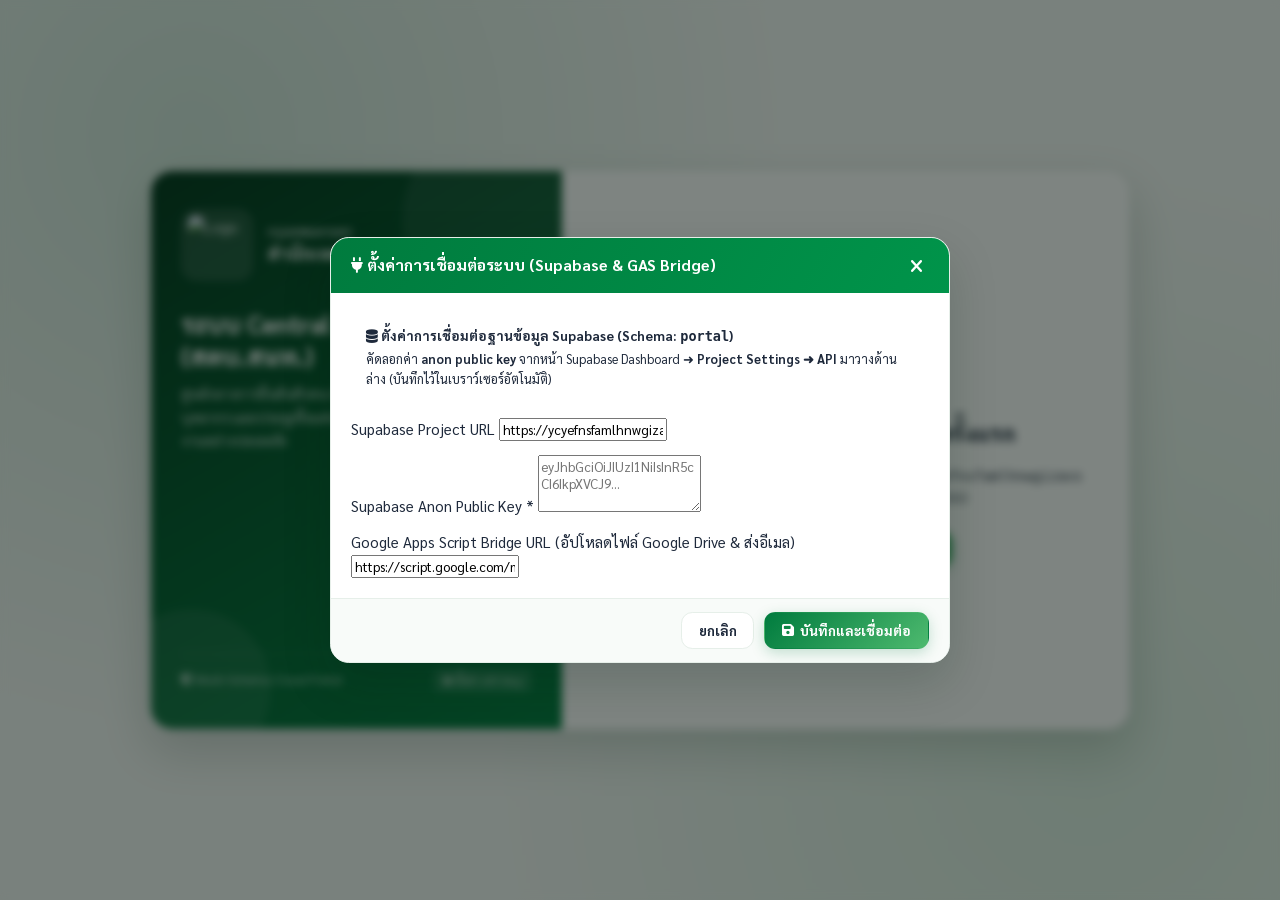
==== WebApp/Portal-SSO/index.html @ 8e37cbf7 "feat(phase-1d): restructure into WebApp/ directory, implement full 6-module admin controller and sam" ====
<!DOCTYPE html>
<html lang="th">
<head>
  <meta charset="UTF-8">
  <meta name="viewport" content="width=device-width, initial-scale=1.0">
  <title>ระบบ Central Portal & Single Sign-On (สตบ.สนท.)</title>
  <link rel="icon" href="https://upload.wikimedia.org/wikipedia/commons/3/35/Patch_of_Bangkok_City_Law_Enforcement_Department.png">
  <!-- FontAwesome 6 & SweetAlert2 -->
  <link rel="stylesheet" href="https://cdnjs.cloudflare.com/ajax/libs/font-awesome/6.5.2/css/all.min.css">
  <script src="https://cdn.jsdelivr.net/npm/sweetalert2@11"></script>
  <!-- BMA Green Design System & Sarabun Font -->
  <link rel="stylesheet" href="assets/css/portal.css">
</head>
<body>

  <!-- 1. BMA 3D Logo Flip Splash Screen (#splash) -->
  <div id="splash">
    <div class="logo-flip" aria-hidden="true"></div>
    <div id="spTitle" class="sp-title">ระบบ Central Portal & SSO (สตบ.สนท.)</div>
    <div id="spSub" class="sp-sub">ส่วนตรวจและบังคับการ สำนักเทศกิจ กรุงเทพมหานคร</div>
    <div class="sp-bar"></div>
    <div id="spMsg" class="sp-msg">กำลังเชื่อมต่อฐานข้อมูลและตรวจสอบสิทธิ์...</div>
  </div>

  <!-- 2. Overlay Loader Mask (#ldMask) -->
  <div id="ldMask" class="ld-mask">
    <div class="ld-card">
      <div class="logo-flip" aria-hidden="true"></div>
      <div id="ldText" class="ld-text">กำลังประมวลผล...</div>
      <div id="ldSub" class="ld-sub">โปรดรอสักครู่</div>
      <div class="ld-bar"></div>
    </div>
  </div>

  <!-- 3. Login / Register / Forgot Password Split View (#loginView) -->
  <div id="loginView" class="auth-wrapper" style="display:none;">
    <div class="auth-card">
      <!-- Left Brand Panel -->
      <div class="brand-panel">
        <div class="deco-circle c1"></div>
        <div class="deco-circle c2"></div>
        <div class="deco-circle c3"></div>

        <div>
          <div class="brand-logo-box">
            <img id="loginLogoImg" class="brand-logo-img" src="https://upload.wikimedia.org/wikipedia/commons/3/35/Patch_of_Bangkok_City_Law_Enforcement_Department.png" alt="Logo">
            <div>
              <div style="font-size:0.8rem;opacity:0.85;font-weight:600;">กรุงเทพมหานคร</div>
              <div id="loginBrandOrg" style="font-size:1.15rem;font-weight:800;">สำนักเทศกิจ</div>
            </div>
          </div>

          <h1 id="loginBrandTitle" style="font-size:1.65rem;font-weight:800;margin:1.85rem 0 0.65rem;line-height:1.3;">
            ระบบ Central Portal & SSO (สตบ.สนท.)
          </h1>
          <p style="font-size:0.94rem;opacity:0.88;margin:0;line-height:1.65;">
            ศูนย์กลางการยืนยันตัวตน (Single Sign-On) ทะเบียนประวัติบุคลากร และประตูเชื่อมต่อไปยังระบบงานย่อยของหน่วยงานอย่างปลอดภัย
          </p>
        </div>

        <div style="z-index:1;font-size:0.82rem;opacity:0.82;border-top:1px solid rgba(255,255,255,0.16);padding-top:1rem;display:flex;justify-content:space-between;align-items:center;">
          <span><i class="fa-solid fa-shield-halved"></i> Multi-Schema Cloud Portal</span>
          <button type="button" onclick="PORTAL_APP.openConnectionConfigModal()" style="background:rgba(255,255,255,0.15);border:none;color:#fff;padding:4px 10px;border-radius:6px;cursor:pointer;font-size:0.78rem;">
            <i class="fa-solid fa-plug"></i> ตั้งค่า API Key
          </button>
        </div>
      </div>

      <!-- Right Dynamic Auth Form Container -->
      <div id="authPanelBody" class="auth-form-panel"></div>
    </div>
  </div>

  <!-- 4. Main Application Shell (#appView) -->
  <div id="appView" class="app-shell" style="display:none;">
    <!-- Left Sidebar -->
    <aside id="sidebar" class="sidebar">
      <div class="sb-brand">
        <img id="sbLogoImg" src="https://pr-bangkok.com/wp-content/uploads/2025/06/231116_BMA-Emblem_Edited_Green-600x600.png" alt="Logo">
        <div style="min-width:0;">
          <div id="sbAppName" style="font-weight:800;font-size:0.96rem;white-space:nowrap;overflow:hidden;text-overflow:ellipsis;">
            Central Portal & SSO
          </div>
          <div style="font-size:0.76rem;opacity:0.75;">ส่วนตรวจและบังคับการ สนท.</div>
        </div>
      </div>

      <nav id="sbNav" class="sb-nav"></nav>

      <div style="padding:0.9rem;border-top:1px solid rgba(255,255,255,0.12);font-size:0.8rem;opacity:0.85;">
        <div style="display:flex;align-items:center;justify-content:space-between;">
          <span id="sbRoleBadge" class="chip" style="background:rgba(255,255,255,0.16);color:#fff;">USER</span>
          <button type="button" onclick="PORTAL_APP.handleLogout()" class="btn btn-sm" style="background:rgba(229,57,53,0.88);color:#fff;">
            <i class="fa-solid fa-right-from-bracket"></i> ออกจากระบบ
          </button>
        </div>
      </div>
    </aside>

    <!-- Right Main Area -->
    <div class="main-area">
      <!-- Top Header -->
      <header class="top-header">
        <div style="display:flex;align-items:center;gap:0.85rem;">
          <button type="button" class="btn btn-sm" onclick="document.getElementById('sidebar').classList.toggle('open')" style="background:rgba(255,255,255,0.16);color:#fff;">
            <i class="fa-solid fa-bars"></i>
          </button>
          <div>
            <div id="hdrPageTitle" style="font-weight:800;font-size:1.12rem;">หน้าหลัก (Dashboard)</div>
            <div id="hdrPageSub" style="font-size:0.78rem;opacity:0.88;">ศูนย์รวมเว็บแอปพลิเคชันและบริการออนไลน์</div>
          </div>
        </div>

        <div style="display:flex;align-items:center;gap:0.75rem;">
          <button type="button" id="themeBtn" onclick="PORTAL_APP.toggleTheme()" class="btn btn-sm" style="background:rgba(255,255,255,0.16);color:#fff;" title="สลับโหมดสีกลางวัน/กลางคืน">
            <i class="fa-solid fa-moon"></i>
          </button>

          <div onclick="PORTAL_APP.navigate('profile')" style="display:flex;align-items:center;gap:0.65rem;cursor:pointer;background:rgba(255,255,255,0.14);padding:0.35rem 0.75rem;border-radius:99px;">
            <img id="hdrUserAvatar" src="https://pr-bangkok.com/wp-content/uploads/2025/06/231116_BMA-Emblem_Edited_Green-600x600.png" alt="Avatar" style="width:32px;height:32px;border-radius:50%;object-fit:cover;background:#fff;">
            <div style="line-height:1.25;">
              <div id="hdrUserName" style="font-weight:700;font-size:0.86rem;">ผู้ใช้งาน</div>
              <div id="hdrUserPos" style="font-size:0.72rem;opacity:0.85;">ตำแหน่ง</div>
            </div>
          </div>
        </div>
      </header>

      <!-- First-Time Setup Bypass Guide Banner (#setupBanner) -->
      <div id="setupBanner" class="setup-banner" style="display:none;">
        <div style="display:flex;align-items:center;gap:0.75rem;">
          <span style="font-size:1.45rem;">🔓</span>
          <div>
            <div style="font-weight:800;">โหมดตั้งค่าระบบครั้งแรก (First-Time Setup Bypass — ยังไม่มีบัญชี SUPERADMIN ในฐานข้อมูล)</div>
            <div style="font-size:0.85rem;">
              <b>ขั้นตอนที่ 1:</b> เพิ่มข้อมูลจริงของคุณในเมนู <a href="#personnel" style="font-weight:800;color:inherit;text-decoration:underline;">ทำเนียบบุคลากร (#personnel)</a>
              &nbsp;➜&nbsp;
              <b>ขั้นตอนที่ 2:</b> ไปที่เมนู <a href="#users" style="font-weight:800;color:inherit;text-decoration:underline;">จัดการผู้ใช้งาน (#users)</a> เพื่อสร้างบัญชีผูกกับชื่อของคุณและตั้งสิทธิ์เป็น <b>SUPERADMIN</b> (เมื่อบันทึกเสร็จ ระบบจะล็อกโหมด Bypass และเข้าสู่บัญชีของคุณทันที!)
            </div>
          </div>
        </div>
        <div style="display:flex;gap:0.5rem;">
          <button type="button" class="btn btn-sm btn-primary" onclick="PORTAL_APP.navigate('personnel')">
            <i class="fa-solid fa-user-plus"></i> 1. เพิ่มข้อมูลบุคลากร
          </button>
          <button type="button" class="btn btn-sm btn-amber" onclick="PORTAL_APP.navigate('users')">
            <i class="fa-solid fa-user-shield"></i> 2. ผูกบัญชี SUPERADMIN
          </button>
        </div>
      </div>

      <!-- Dynamic Page Content -->
      <main id="pageBody" class="page-body"></main>
    </div>
  </div>

  <!-- 5. Universal Modal (#appModal) -->
  <div id="appModal" class="modal-backdrop">
    <div id="appModalBox" class="modal-box">
      <div class="modal-header">
        <span id="appModalTitle">หน้าต่างจัดการข้อมูล</span>
        <button type="button" onclick="PORTAL_APP.closeModal()" style="background:transparent;border:none;color:#fff;font-size:1.2rem;cursor:pointer;">
          <i class="fa-solid fa-xmark"></i>
        </button>
      </div>
      <div id="appModalBody" class="modal-body"></div>
      <div id="appModalFooter" class="modal-footer"></div>
    </div>
  </div>

  <!-- Shared & Portal Scripts -->
  <script src="assets/js/portal-config.js"></script>
  <script src="../shared/stb-loader.js"></script>
  <script src="../shared/stb-drive-upload.js"></script>
  <script src="../shared/stb-sso-guard.js"></script>
  <script src="assets/js/portal-api.js"></script>
  <script src="assets/js/portal-app.js"></script>
  <script src="assets/js/portal-admin.js"></script>
</body>
</html>
---- WebApp/Portal-SSO/assets/css/portal.css ----
/* =============================================================================
 * STB APP n2 — Central Portal & SSO Design System (assets/css/portal.css)
 * ถอดแบบธีมสีเขียวกรุงเทพมหานคร (BMA Green Theme), Light/Dark Mode,
 * Split Brand Panel, Stat Cards และตารางมาตรฐานจากโปรเจกต์ต้นแบบ 100%
 * ฟอนต์หลัก: 'Sarabun' จาก Google Fonts
 * ============================================================================= */

@import url('https://fonts.googleapis.com/css2?family=Sarabun:wght@300;400;500;600;700;800&display=swap');

:root {
  --font-main: 'Sarabun', -apple-system, BlinkMacSystemFont, 'Segoe UI', sans-serif;

  /* BMA Green Brand Tokens (Light Mode) */
  --g0: #00351B;
  --g1: #007B3E;
  --g2: #4EBA6F;
  --bg: #f5f8f6;
  --surface: #ffffff;
  --surface2: #f8fbf9;
  --border: #e6efe9;
  --text: #1e293b;
  --muted: #64748b;
  --thead: #eef7f1;
  --thead-tx: #2c4a38;
  --rowhover: #f6fbf8;

  /* Sidebar & Header Gradients */
  --sb1: #00351B;
  --sb2: #005B2E;
  --sb3: #007B3E;
  --hd1: #007B3E;
  --hd2: #00944A;
  --hd3: #4EBA6F;

  /* Status & Accent Colors */
  --chip: #e8f5ec;
  --chip-tx: #007B3E;
  --yellow: #FDD835;
  --amber: #FFB300;
  --red: #E53935;
  --blue: #1E88E5;
  --shadow-sm: 0 2px 8px rgba(0, 53, 27, 0.06);
  --shadow-md: 0 8px 24px rgba(0, 53, 27, 0.10);
  --shadow-lg: 0 20px 48px rgba(0, 35, 18, 0.18);
}

html.dark, body.dark {
  --g0: #0D1117;
  --g1: #2EA043;
  --g2: #56D364;
  --bg: #0D1117;
  --surface: #161B22;
  --surface2: #1C2129;
  --border: #30363D;
  --text: #F0F6FC;
  --muted: #8B949E;
  --thead: #1C2430;
  --thead-tx: #7EE787;
  --rowhover: #1C2129;

  --sb1: #0D1117;
  --sb2: #12191F;
  --sb3: #161B22;
  --hd1: #15281D;
  --hd2: #1B3A27;
  --hd3: #2EA043;

  --chip: #12261A;
  --chip-tx: #56D364;
  --yellow: #F1E05A;
  --amber: #E3B341;
  --red: #FF7B72;
  --blue: #58A6FF;
  --shadow-sm: 0 2px 10px rgba(0, 0, 0, 0.35);
  --shadow-md: 0 10px 28px rgba(0, 0, 0, 0.45);
  --shadow-lg: 0 24px 56px rgba(0, 0, 0, 0.65);
}

*, *::before, *::after {
  box-sizing: border-box;
}

html, body {
  margin: 0;
  padding: 0;
  font-family: var(--font-main) !important;
  background-color: var(--bg);
  color: var(--text);
  font-size: 15px;
  line-height: 1.55;
  -webkit-font-smoothing: antialiased;
}

button, input, select, textarea, .swal2-popup {
  font-family: var(--font-main) !important;
}

/* =============================================================================
 * 1. Login & Auth Split Card View (#loginView)
 * ============================================================================= */
.auth-wrapper {
  min-height: 100vh;
  display: flex;
  align-items: center;
  justify-content: center;
  padding: 1.5rem;
  background: radial-gradient(circle at 15% 15%, rgba(0, 123, 62, 0.14), transparent 45%),
              radial-gradient(circle at 85% 85%, rgba(78, 186, 111, 0.14), transparent 45%),
              var(--bg);
}

.auth-card {
  width: 100%;
  max-width: 980px;
  min-height: 560px;
  background: var(--surface);
  border: 1px solid var(--border);
  border-radius: 1.5rem;
  box-shadow: var(--shadow-lg);
  display: grid;
  grid-template-columns: 42% 58%;
  overflow: hidden;
}

@media (max-width: 840px) {
  .auth-card {
    grid-template-columns: 1fr;
  }
}

.brand-panel {
  background: linear-gradient(150deg, var(--sb1) 0%, var(--sb2) 52%, var(--sb3) 100%);
  color: #ffffff;
  padding: 2.5rem 2rem;
  display: flex;
  flex-direction: column;
  justify-content: space-between;
  position: relative;
  overflow: hidden;
}

.brand-panel .deco-circle {
  position: absolute;
  border-radius: 50%;
  background: rgba(255, 255, 255, 0.07);
  pointer-events: none;
}
.brand-panel .deco-circle.c1 { width: 220px; height: 220px; top: -60px; right: -60px; }
.brand-panel .deco-circle.c2 { width: 160px; height: 160px; bottom: -40px; left: -40px; }
.brand-panel .deco-circle.c3 { width: 90px; height: 90px; bottom: 35%; right: 12%; }

.brand-logo-box {
  display: flex;
  align-items: center;
  gap: 1rem;
  z-index: 1;
}

.brand-logo-img {
  width: 72px;
  height: 72px;
  object-fit: contain;
  background: rgba(255, 255, 255, 0.12);
  border-radius: 1rem;
  padding: 0.45rem;
  backdrop-filter: blur(6px);
}

.auth-form-panel {
  padding: 2.25rem 2.5rem;
  display: flex;
  flex-direction: column;
  justify-content: center;
}

@media (max-width: 600px) {
  .auth-form-panel {
    padding: 1.5rem 1.25rem;
  }
}

/* =============================================================================
 * 2. Main App Layout (Sidebar + Header + Content + Setup Banner)
 * ============================================================================= */
.app-shell {
  display: flex;
  min-height: 100vh;
}

.sidebar {
  width: 268px;
  background: linear-gradient(180deg, var(--sb1) 0%, var(--sb2) 55%, var(--sb3) 100%);
  color: #ffffff;
  display: flex;
  flex-direction: column;
  flex-shrink: 0;
  position: sticky;
  top: 0;
  height: 100vh;
  z-index: 40;
  box-shadow: 4px 0 20px rgba(0, 0, 0, 0.15);
  transition: transform 0.25s ease;
}

@media (max-width: 992px) {
  .sidebar {
    position: fixed;
    left: 0;
    top: 0;
    bottom: 0;
    transform: translateX(-105%);
  }
  .sidebar.open {
    transform: translateX(0);
  }
}

.sb-brand {
  padding: 1.25rem 1.15rem;
  display: flex;
  align-items: center;
  gap: 0.85rem;
  border-bottom: 1px solid rgba(255, 255, 255, 0.12);
}

.sb-brand img {
  width: 44px;
  height: 44px;
  object-fit: contain;
  border-radius: 0.65rem;
  background: rgba(255, 255, 255, 0.12);
  padding: 4px;
}

.sb-nav {
  flex: 1;
  overflow-y: auto;
  padding: 0.85rem 0.65rem;
}

.menu-group {
  font-size: 0.72rem;
  font-weight: 700;
  text-transform: uppercase;
  letter-spacing: 0.7px;
  color: rgba(255, 255, 255, 0.55);
  padding: 0.75rem 0.75rem 0.35rem;
}

.menu-item {
  display: flex;
  align-items: center;
  gap: 0.75rem;
  padding: 0.68rem 0.9rem;
  border-radius: 0.75rem;
  color: rgba(255, 255, 255, 0.86);
  text-decoration: none;
  font-weight: 500;
  font-size: 0.94rem;
  cursor: pointer;
  position: relative;
  transition: all 0.18s ease;
  margin-bottom: 0.2rem;
  border: none;
  background: transparent;
  width: 100%;
  text-align: left;
}

.menu-item:hover {
  background: rgba(255, 255, 255, 0.10);
  color: #ffffff;
}

.menu-item.active {
  background: rgba(255, 255, 255, 0.16);
  color: #ffffff;
  font-weight: 700;
}

.menu-item.active::before {
  content: "";
  position: absolute;
  left: 0;
  top: 18%;
  bottom: 18%;
  width: 4px;
  border-radius: 0 4px 4px 0;
  background: var(--yellow);
}

.main-area {
  flex: 1;
  display: flex;
  flex-direction: column;
  min-width: 0;
}

.top-header {
  background: linear-gradient(120deg, var(--hd1) 0%, var(--hd2) 55%, var(--hd3) 100%);
  color: #ffffff;
  padding: 0.85rem 1.5rem;
  display: flex;
  align-items: center;
  justify-content: space-between;
  gap: 1rem;
  box-shadow: 0 4px 16px rgba(0, 0, 0, 0.10);
  position: sticky;
  top: 0;
  z-index: 30;
}

/* First-Time Setup Bypass Banner */
.setup-banner {
  background: linear-gradient(90deg, #FFF8E1 0%, #FFECB3 100%);
  color: #5D4037;
  border-bottom: 2px solid #FFB300;
  padding: 0.85rem 1.5rem;
  display: flex;
  align-items: center;
  justify-content: space-between;
  flex-wrap: wrap;
  gap: 0.75rem;
  font-size: 0.92rem;
}

html.dark .setup-banner {
  background: linear-gradient(90deg, #2D2108 0%, #3B2B0A 100%);
  color: #FFE082;
  border-bottom-color: #E3B341;
}

.page-body {
  flex: 1;
  padding: 1.5rem;
  max-width: 1440px;
  width: 100%;
  margin: 0 auto;
}

/* =============================================================================
 * 3. Cards, Stat Cards, Inputs, Buttons & Badges
 * ============================================================================= */
.card {
  background: var(--surface);
  border: 1px solid var(--border);
  border-radius: 1rem;
  box-shadow: var(--shadow-sm);
  padding: 1.25rem;
  margin-bottom: 1.25rem;
}

.stat-card {
  border-radius: 1rem;
  padding: 1.25rem 1.35rem;
  color: #ffffff;
  position: relative;
  overflow: hidden;
  box-shadow: var(--shadow-md);
  display: flex;
  flex-direction: column;
  justify-content: space-between;
  min-height: 118px;
}

.stat-card.green  { background: linear-gradient(135deg, #005B2E, #00944A); }
.stat-card.teal   { background: linear-gradient(135deg, #00695C, #26A69A); }
.stat-card.amber  { background: linear-gradient(135deg, #E65100, #FB8C00); }
.stat-card.blue   { background: linear-gradient(135deg, #1565C0, #42A5F5); }

.stat-card .deco span {
  position: absolute;
  border-radius: 50%;
  background: rgba(255, 255, 255, 0.10);
  pointer-events: none;
}
.stat-card .deco .d1 { width: 95px; height: 95px; right: -22px; top: -22px; }
.stat-card .deco .d2 { width: 65px; height: 65px; right: 25px; bottom: -25px; }

/* Inputs & Selects */
.inp, .sel {
  width: 100%;
  padding: 0.6rem 0.85rem;
  border-radius: 0.75rem;
  border: 1px solid var(--border);
  background: var(--surface);
  color: var(--text);
  font-size: 0.94rem;
  transition: border-color 0.18s ease, box-shadow 0.18s ease;
}

.inp:focus, .sel:focus {
  outline: none;
  border-color: var(--g1);
  box-shadow: 0 0 0 3px rgba(46, 160, 67, 0.18);
}

.inp:disabled, .sel:disabled {
  background: var(--surface2);
  color: var(--muted);
  cursor: not-allowed;
}

.lbl {
  display: block;
  font-size: 0.86rem;
  font-weight: 700;
  color: var(--text);
  margin-bottom: 0.35rem;
}

/* Buttons */
.btn {
  display: inline-flex;
  align-items: center;
  justify-content: center;
  gap: 0.45rem;
  padding: 0.58rem 1.1rem;
  border-radius: 0.75rem;
  font-weight: 700;
  font-size: 0.9rem;
  border: 1px solid transparent;
  cursor: pointer;
  transition: all 0.18s ease;
  text-decoration: none;
}

.btn:disabled {
  opacity: 0.55;
  cursor: not-allowed;
}

.btn-primary {
  background: linear-gradient(135deg, var(--g1), var(--g2));
  color: #ffffff;
  box-shadow: 0 4px 14px rgba(0, 123, 62, 0.22);
}

.btn-primary:hover:not(:disabled) {
  filter: brightness(1.06);
  transform: translateY(-1px);
}

.btn-outline {
  background: var(--surface);
  color: var(--text);
  border-color: var(--border);
}

.btn-outline:hover:not(:disabled) {
  background: var(--rowhover);
  border-color: var(--g1);
}

.btn-danger {
  background: var(--red);
  color: #ffffff;
}

.btn-amber {
  background: var(--amber);
  color: #1e293b;
}

.btn-sm {
  padding: 0.36rem 0.72rem;
  font-size: 0.82rem;
  border-radius: 0.55rem;
}

/* Chips / Badges */
.chip {
  display: inline-flex;
  align-items: center;
  gap: 0.35rem;
  padding: 0.22rem 0.68rem;
  border-radius: 99px;
  font-size: 0.78rem;
  font-weight: 700;
  background: var(--chip);
  color: var(--chip-tx);
}

.chip.amber { background: rgba(255, 179, 0, 0.16); color: #d97706; }
.chip.red   { background: rgba(229, 57, 53, 0.15); color: var(--red); }
.chip.blue  { background: rgba(30, 136, 229, 0.15); color: var(--blue); }

/* =============================================================================
 * 4. Standard Data Tables & Webapp Cards
 * ============================================================================= */
.tbl-wrap {
  width: 100%;
  overflow-x: auto;
  border: 1px solid var(--border);
  border-radius: 0.85rem;
}

.tbl {
  width: 100%;
  border-collapse: collapse;
  font-size: 0.9rem;
}

.tbl th {
  background: var(--thead);
  color: var(--thead-tx);
  font-weight: 700;
  text-align: left;
  padding: 0.75rem 0.9rem;
  border-bottom: 1px solid var(--border);
  white-space: nowrap;
}

.tbl td {
  padding: 0.72rem 0.9rem;
  border-bottom: 1px solid var(--border);
  vertical-align: middle;
}

.tbl tbody tr:hover {
  background: var(--rowhover);
}

/* Dashboard Webapp Grid */
.app-grid {
  display: grid;
  grid-template-columns: repeat(auto-fill, minmax(280px, 1fr));
  gap: 1.15rem;
}

.app-card {
  background: var(--surface);
  border: 1px solid var(--border);
  border-radius: 1.15rem;
  padding: 1.35rem;
  display: flex;
  flex-direction: column;
  gap: 0.85rem;
  box-shadow: var(--shadow-sm);
  transition: all 0.2s ease;
  cursor: pointer;
  position: relative;
  overflow: hidden;
}

.app-card:hover {
  transform: translateY(-4px);
  box-shadow: var(--shadow-md);
  border-color: var(--g1);
}

.app-icon-box {
  width: 56px;
  height: 56px;
  border-radius: 0.95rem;
  background: var(--chip);
  color: var(--chip-tx);
  display: flex;
  align-items: center;
  justify-content: center;
  font-size: 1.55rem;
  overflow: hidden;
  flex-shrink: 0;
}

.app-icon-box img {
  width: 100%;
  height: 100%;
  object-fit: cover;
}

/* Modal Backdrop */
.modal-backdrop {
  position: fixed;
  inset: 0;
  z-index: 1050;
  background: rgba(8, 20, 14, 0.52);
  backdrop-filter: blur(4px);
  display: none;
  align-items: center;
  justify-content: center;
  padding: 1rem;
}

.modal-backdrop.show {
  display: flex;
}

.modal-box {
  background: var(--surface);
  color: var(--text);
  border: 1px solid var(--border);
  border-radius: 1.25rem;
  box-shadow: var(--shadow-lg);
  width: 100%;
  max-width: 680px;
  max-height: 90vh;
  display: flex;
  flex-direction: column;
  overflow: hidden;
}

.modal-header {
  padding: 1rem 1.35rem;
  background: linear-gradient(120deg, var(--hd1), var(--hd2));
  color: #ffffff;
  display: flex;
  align-items: center;
  justify-content: space-between;
  font-weight: 700;
  font-size: 1.05rem;
}

.modal-body {
  padding: 1.35rem;
  overflow-y: auto;
}

.modal-footer {
  padding: 0.9rem 1.35rem;
  background: var(--surface2);
  border-top: 1px solid var(--border);
  display: flex;
  justify-content: flex-end;
  gap: 0.65rem;
}
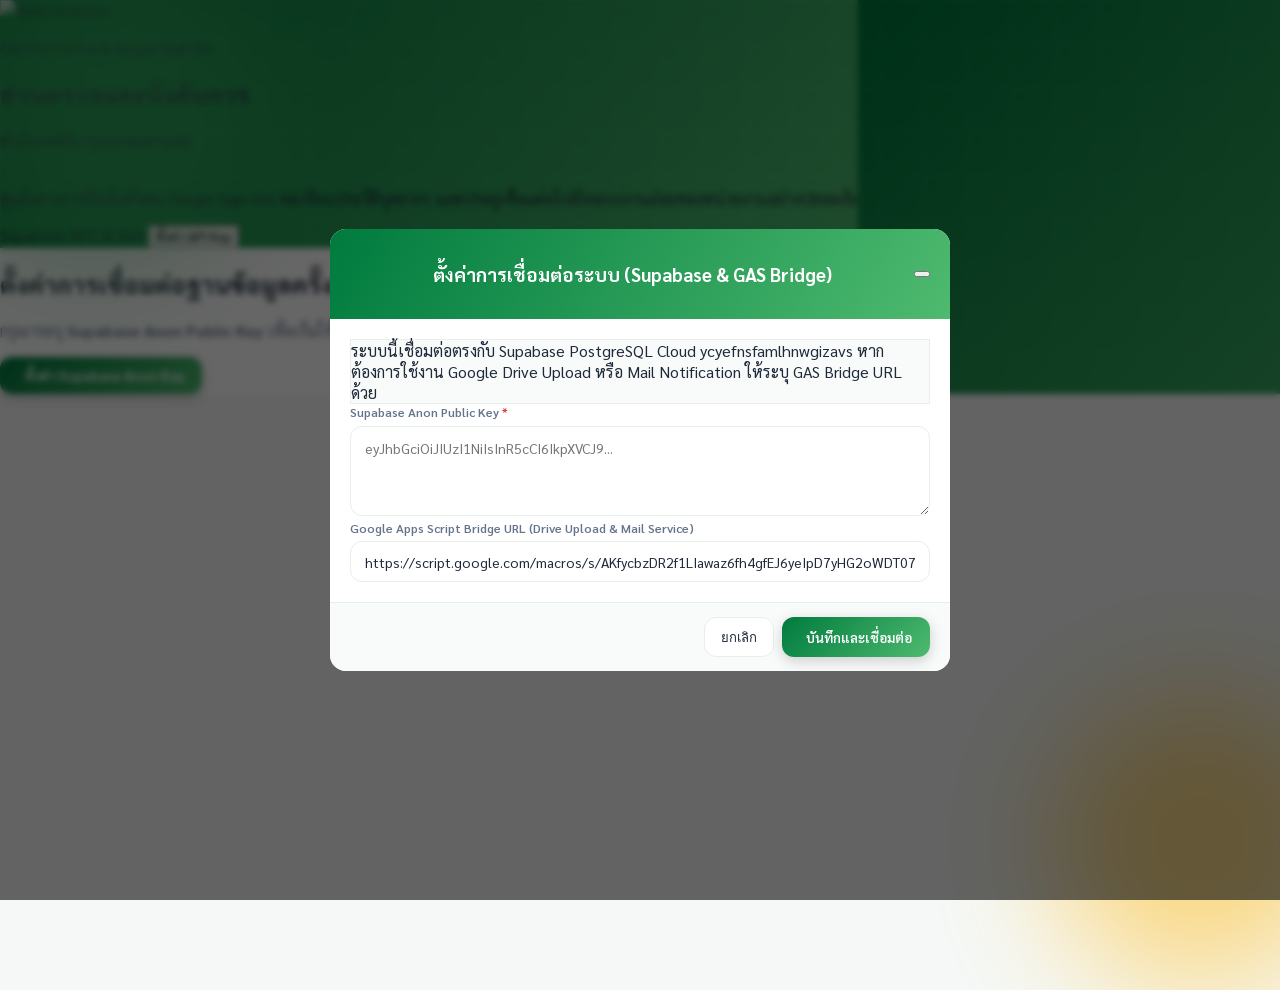
==== commit a8469e04: "style(ui): align Portal-SSO and sample-subapp UX/UI 100% with reference project (Tailwind, Lucide Ic" ====
--- a/WebApp/Portal-SSO/index.html
+++ b/WebApp/Portal-SSO/index.html
@@ -1,170 +1,188 @@
 <!DOCTYPE html>
 <html lang="th">
 <head>
-  <meta charset="UTF-8">
+  <base target="_top">
+  <meta charset="utf-8">
   <meta name="viewport" content="width=device-width, initial-scale=1.0">
   <title>ระบบ Central Portal & Single Sign-On (สตบ.สนท.)</title>
   <link rel="icon" href="https://upload.wikimedia.org/wikipedia/commons/3/35/Patch_of_Bangkok_City_Law_Enforcement_Department.png">
-  <!-- FontAwesome 6 & SweetAlert2 -->
-  <link rel="stylesheet" href="https://cdnjs.cloudflare.com/ajax/libs/font-awesome/6.5.2/css/all.min.css">
+  <link rel="preconnect" href="https://fonts.gstatic.com" crossorigin>
+  <link href="https://fonts.googleapis.com/css2?family=Sarabun:wght@300;400;500;600;700;800&display=swap" rel="stylesheet">
+  <!-- CDN Dependencies matching ref_122wc -->
+  <script src="https://cdn.tailwindcss.com"></script>
   <script src="https://cdn.jsdelivr.net/npm/sweetalert2@11"></script>
-  <!-- BMA Green Design System & Sarabun Font -->
+  <script src="https://cdn.jsdelivr.net/npm/chart.js@4.4.1/dist/chart.umd.min.js"></script>
+  <script src="https://cdn.jsdelivr.net/npm/xlsx@0.18.5/dist/xlsx.full.min.js"></script>
+  <script src="https://unpkg.com/lucide@latest"></script>
+  <!-- BMA Green Design System CSS -->
   <link rel="stylesheet" href="assets/css/portal.css">
 </head>
-<body>
+<body class="app-bg text-slate-800">
 
-  <!-- 1. BMA 3D Logo Flip Splash Screen (#splash) -->
-  <div id="splash">
-    <div class="logo-flip" aria-hidden="true"></div>
-    <div id="spTitle" class="sp-title">ระบบ Central Portal & SSO (สตบ.สนท.)</div>
-    <div id="spSub" class="sp-sub">ส่วนตรวจและบังคับการ สำนักเทศกิจ กรุงเทพมหานคร</div>
-    <div class="sp-bar"></div>
-    <div id="spMsg" class="sp-msg">กำลังเชื่อมต่อฐานข้อมูลและตรวจสอบสิทธิ์...</div>
-  </div>
-
-  <!-- 2. Overlay Loader Mask (#ldMask) -->
-  <div id="ldMask" class="ld-mask">
-    <div class="ld-card">
-      <div class="logo-flip" aria-hidden="true"></div>
-      <div id="ldText" class="ld-text">กำลังประมวลผล...</div>
-      <div id="ldSub" class="ld-sub">โปรดรอสักครู่</div>
-      <div class="ld-bar"></div>
+  <!-- ========== 1. SPLASH SCREEN (#splash) ========== -->
+  <div id="splash" class="fixed inset-0 z-[9999] flex flex-col items-center justify-center splash-bg overflow-hidden">
+    <div class="deco-blob deco-1"></div>
+    <div class="deco-blob deco-2"></div>
+    <div class="deco-blob deco-3"></div>
+    <div class="deco-grid"></div>
+    <div class="relative z-10 text-center px-6">
+      <div class="flex items-center justify-center gap-5">
+        <div class="spinner" style="width:64px;height:64px;border-width:4px;"></div>
+      </div>
+      <h2 id="spSys" class="mt-7 text-white text-xl md:text-2xl font-bold tracking-[.1em]">ระบบ Central Portal & SSO</h2>
+      <h2 id="spOrg" class="mt-1 text-white text-lg font-normal tracking-tight">ส่วนตรวจและบังคับการ สำนักเทศกิจ</h2>
+      <p id="spSub" class="mt-1 text-white/80 text-sm">กรุงเทพมหานคร</p>
+      <div class="mt-8 w-56 h-1.5 mx-auto bg-white/20 rounded-full overflow-hidden">
+        <div id="splashBar" class="h-full bg-[#FDD835] rounded-full transition-all duration-300" style="width:15%"></div>
+      </div>
+      <p id="spMsg" class="mt-3 text-white/70 text-xs">กำลังเชื่อมต่อฐานข้อมูลและตรวจสอบสิทธิ์...</p>
     </div>
   </div>
 
-  <!-- 3. Login / Register / Forgot Password Split View (#loginView) -->
-  <div id="loginView" class="auth-wrapper" style="display:none;">
-    <div class="auth-card">
+  <!-- ========== 2. OVERLAY LOADER (#ldMask) ========== -->
+  <div id="ldMask" class="ld-mask" style="display:none;"></div>
+
+  <!-- ========== 3. LOGIN / AUTH SPLIT VIEW (#loginView) ========== -->
+  <div id="loginView" class="hidden min-h-screen flex items-center justify-center p-4 relative overflow-hidden splash-bg">
+    <div class="deco-blob deco-1 opacity-40"></div>
+    <div class="deco-blob deco-2 opacity-40"></div>
+    <div class="deco-grid"></div>
+    <div class="relative z-10 w-full max-w-4xl surface rounded-3xl shadow-2xl overflow-hidden grid md:grid-cols-2">
       <!-- Left Brand Panel -->
-      <div class="brand-panel">
-        <div class="deco-circle c1"></div>
-        <div class="deco-circle c2"></div>
-        <div class="deco-circle c3"></div>
-
-        <div>
-          <div class="brand-logo-box">
-            <img id="loginLogoImg" class="brand-logo-img" src="https://upload.wikimedia.org/wikipedia/commons/3/35/Patch_of_Bangkok_City_Law_Enforcement_Department.png" alt="Logo">
-            <div>
-              <div style="font-size:0.8rem;opacity:0.85;font-weight:600;">กรุงเทพมหานคร</div>
-              <div id="loginBrandOrg" style="font-size:1.15rem;font-weight:800;">สำนักเทศกิจ</div>
-            </div>
-          </div>
-
-          <h1 id="loginBrandTitle" style="font-size:1.65rem;font-weight:800;margin:1.85rem 0 0.65rem;line-height:1.3;">
-            ระบบ Central Portal & SSO (สตบ.สนท.)
-          </h1>
-          <p style="font-size:0.94rem;opacity:0.88;margin:0;line-height:1.65;">
+      <div class="brand-panel p-8 md:p-10 text-white flex flex-col justify-between relative overflow-hidden">
+        <div class="absolute -right-10 -top-10 w-40 h-40 rounded-full bg-white/10"></div>
+        <div class="absolute -left-12 -bottom-12 w-56 h-56 rounded-full bg-white/10"></div>
+        <div class="absolute right-8 bottom-10 w-16 h-16 rounded-2xl bg-[#FDD835]/25 rotate-12"></div>
+        <div class="relative z-10 text-center md:text-left">
+          <img id="loginLogo" src="https://upload.wikimedia.org/wikipedia/commons/3/35/Patch_of_Bangkok_City_Law_Enforcement_Department.png" class="w-20 h-20 rounded-2xl bg-white/20 object-contain p-2 mx-auto md:mx-0 mb-5" alt="BMA Emblem">
+          <p id="loginSys" class="text-xs uppercase tracking-widest text-white/70">Central Portal & Single Sign-On</p>
+          <h2 id="loginOrg" class="text-2xl font-extrabold mt-1">ส่วนตรวจและบังคับการ</h2>
+          <p id="loginSub" class="text-white/85 text-sm mt-1">สำนักเทศกิจ กรุงเทพมหานคร</p>
+          <div class="mt-6 h-px bg-white/25"></div>
+          <p id="loginDesc" class="mt-4 text-sm text-white/85 leading-relaxed whitespace-pre-line">
             ศูนย์กลางการยืนยันตัวตน (Single Sign-On) ทะเบียนประวัติบุคลากร และประตูเชื่อมต่อไปยังระบบงานย่อยของหน่วยงานอย่างปลอดภัย
           </p>
         </div>
-
-        <div style="z-index:1;font-size:0.82rem;opacity:0.82;border-top:1px solid rgba(255,255,255,0.16);padding-top:1rem;display:flex;justify-content:space-between;align-items:center;">
-          <span><i class="fa-solid fa-shield-halved"></i> Multi-Schema Cloud Portal</span>
-          <button type="button" onclick="PORTAL_APP.openConnectionConfigModal()" style="background:rgba(255,255,255,0.15);border:none;color:#fff;padding:4px 10px;border-radius:6px;cursor:pointer;font-size:0.78rem;">
-            <i class="fa-solid fa-plug"></i> ตั้งค่า API Key
+        <div class="relative z-10 mt-6 pt-4 border-t border-white/20 flex justify-between items-center text-xs text-white/80">
+          <span class="inline-flex items-center gap-1.5"><i data-lucide="shield-check" class="w-4 h-4"></i> Supabase RPC & SSO</span>
+          <button type="button" onclick="PORTAL_APP.openConnectionConfigModal()" class="px-2.5 py-1 rounded-lg bg-white/15 hover:bg-white/25 text-white transition text-[11px] inline-flex items-center gap-1">
+            <i data-lucide="plug" class="w-3.5 h-3.5"></i> ตั้งค่า API Key
           </button>
         </div>
       </div>
-
-      <!-- Right Dynamic Auth Form Container -->
-      <div id="authPanelBody" class="auth-form-panel"></div>
+      <!-- Right Auth Form Panel -->
+      <div id="authPanelBody" class="p-8 md:p-10 flex flex-col justify-center"></div>
     </div>
   </div>
 
-  <!-- 4. Main Application Shell (#appView) -->
-  <div id="appView" class="app-shell" style="display:none;">
-    <!-- Left Sidebar -->
-    <aside id="sidebar" class="sidebar">
-      <div class="sb-brand">
-        <img id="sbLogoImg" src="https://pr-bangkok.com/wp-content/uploads/2025/06/231116_BMA-Emblem_Edited_Green-600x600.png" alt="Logo">
-        <div style="min-width:0;">
-          <div id="sbAppName" style="font-weight:800;font-size:0.96rem;white-space:nowrap;overflow:hidden;text-overflow:ellipsis;">
-            Central Portal & SSO
+  <!-- ========== 4. MAIN APPLICATION SHELL (#appView) ========== -->
+  <div id="appView" class="hidden min-h-screen flex flex-col">
+    <div class="flex-1 flex">
+      <!-- Left Sidebar -->
+      <aside id="sidebar" class="sidebar fixed lg:sticky top-0 left-0 z-50 h-screen w-72 shrink-0 -translate-x-full lg:translate-x-0 transition-transform duration-300 flex flex-col">
+        <div class="p-5 border-b border-white/10 flex items-center gap-3">
+          <img id="sbLogo" src="https://pr-bangkok.com/wp-content/uploads/2025/06/231116_BMA-Emblem_Edited_Green-600x600.png" class="w-11 h-11 rounded-xl object-contain bg-white/10 p-1" alt="Emblem">
+          <div class="min-w-0">
+            <p id="sbTitle" class="font-bold text-sm text-white truncate">Central Portal & SSO</p>
+            <p id="sbOrg" class="text-[11px] text-white/55 truncate">ส่วนตรวจและบังคับการ สนท.</p>
           </div>
-          <div style="font-size:0.76rem;opacity:0.75;">ส่วนตรวจและบังคับการ สนท.</div>
-        </div>
-      </div>
-
-      <nav id="sbNav" class="sb-nav"></nav>
-
-      <div style="padding:0.9rem;border-top:1px solid rgba(255,255,255,0.12);font-size:0.8rem;opacity:0.85;">
-        <div style="display:flex;align-items:center;justify-content:space-between;">
-          <span id="sbRoleBadge" class="chip" style="background:rgba(255,255,255,0.16);color:#fff;">USER</span>
-          <button type="button" onclick="PORTAL_APP.handleLogout()" class="btn btn-sm" style="background:rgba(229,57,53,0.88);color:#fff;">
-            <i class="fa-solid fa-right-from-bracket"></i> ออกจากระบบ
+          <button onclick="PORTAL_APP.toggleSidebar()" class="lg:hidden ml-auto text-white/60 hover:text-white">
+            <i data-lucide="x" class="w-5 h-5"></i>
           </button>
         </div>
-      </div>
-    </aside>
+        <nav id="sbNav" class="flex-1 overflow-y-auto p-3 space-y-0.5"></nav>
+        <div class="p-3 border-t border-white/10">
+          <button onclick="PORTAL_APP.handleLogout()" class="w-full flex items-center gap-2 justify-center py-2.5 rounded-xl bg-white/10 hover:bg-white/20 text-white/80 hover:text-white text-sm font-medium transition">
+            <i data-lucide="log-out" class="w-4 h-4"></i> ออกจากระบบ
+          </button>
+        </div>
+      </aside>
+      <div id="overlay" onclick="PORTAL_APP.toggleSidebar()" class="hidden fixed inset-0 bg-black/60 z-40 lg:hidden"></div>
 
-    <!-- Right Main Area -->
-    <div class="main-area">
-      <!-- Top Header -->
-      <header class="top-header">
-        <div style="display:flex;align-items:center;gap:0.85rem;">
-          <button type="button" class="btn btn-sm" onclick="document.getElementById('sidebar').classList.toggle('open')" style="background:rgba(255,255,255,0.16);color:#fff;">
-            <i class="fa-solid fa-bars"></i>
+      <!-- Right Main Layout -->
+      <div class="flex-1 min-w-0 flex flex-col">
+        <!-- App Header -->
+        <header class="sticky top-0 z-30 app-header px-3 md:px-6 py-3 flex items-center gap-2 md:gap-3">
+          <button onclick="PORTAL_APP.toggleSidebar()" class="lg:hidden p-2 rounded-lg bg-white/15 text-white">
+            <i data-lucide="menu" class="w-5 h-5"></i>
           </button>
-          <div>
-            <div id="hdrPageTitle" style="font-weight:800;font-size:1.12rem;">หน้าหลัก (Dashboard)</div>
-            <div id="hdrPageSub" style="font-size:0.78rem;opacity:0.88;">ศูนย์รวมเว็บแอปพลิเคชันและบริการออนไลน์</div>
+          <div class="w-10 h-10 rounded-xl bg-white/15 hidden sm:flex items-center justify-center text-white shrink-0">
+            <i id="pageIcon" data-lucide="layout-dashboard" class="w-5 h-5"></i>
+          </div>
+          <div class="min-w-0">
+            <h1 id="pageTitle" class="text-base md:text-lg font-bold text-white truncate">Dashboard</h1>
+            <p id="pageSub" class="text-[11px] text-white/70 truncate hidden sm:block">ภาพรวมระบบและเว็บแอปพลิเคชัน</p>
+          </div>
+          <div class="ml-auto flex items-center gap-2">
+            <span id="setupBadge" class="hidden badge bg-[#FFB300] text-[#3E2600]"><i data-lucide="triangle-alert" class="w-3 h-3"></i> ติดตั้งครั้งแรก</span>
+            <span id="roleBadge" class="badge bg-white/20 text-white"><i data-lucide="shield" class="w-3 h-3"></i> <span id="roleBadgeTx">USER</span></span>
+            <button id="themeBtn" onclick="PORTAL_APP.toggleTheme()" title="สลับธีม"
+              class="w-9 h-9 rounded-xl bg-white/15 hover:bg-white/25 text-white flex items-center justify-center transition">
+              <i id="themeIcon" data-lucide="moon" class="w-[18px] h-[18px]"></i>
+            </button>
+            <button onclick="PORTAL_APP.navigate('profile')" class="flex items-center gap-2.5 pl-1.5 pr-2.5 py-1.5 rounded-xl bg-white/15 hover:bg-white/25 transition text-left">
+              <div id="hdAvatar" class="w-8 h-8 rounded-lg bg-gradient-to-br from-[#FFB300] to-[#FDD835] text-[#00351B] flex items-center justify-center text-sm font-bold shrink-0">U</div>
+              <div class="hidden md:block min-w-0 leading-tight">
+                <p id="hdName" class="text-[12.5px] font-semibold text-white truncate max-w-[160px]">ผู้ใช้งาน</p>
+                <p id="hdRole" class="text-[10px] text-white/70 truncate">เจ้าหน้าที่</p>
+              </div>
+            </button>
+          </div>
+        </header>
+
+        <!-- First-Time Setup Bypass Banner -->
+        <div id="setupBanner" class="setup-banner" style="display:none;">
+          <div class="flex items-center gap-3">
+            <i data-lucide="shield-alert" class="w-6 h-6 text-[#FFB300] shrink-0"></i>
+            <div>
+              <div class="font-bold text-sm">โหมดตั้งค่าระบบครั้งแรก (First-Time Setup Bypass — ยังไม่มีบัญชี SUPERADMIN ในฐานข้อมูล)</div>
+              <div class="text-xs opacity-90 mt-0.5">
+                <b>ขั้นตอนที่ 1:</b> เพิ่มข้อมูลจริงในเมนู <a href="#personnel" class="font-bold underline">ทำเนียบบุคลากร (#personnel)</a>
+                &nbsp;➜&nbsp;
+                <b>ขั้นตอนที่ 2:</b> ไปที่เมนู <a href="#users" class="font-bold underline">จัดการผู้ใช้งาน (#users)</a> เพื่อผูกบัญชีเป็น <b>SUPERADMIN</b>
+              </div>
+            </div>
+          </div>
+          <div class="flex gap-2">
+            <button type="button" class="btn btn-sm btn-primary" onclick="PORTAL_APP.navigate('personnel')">
+              <i data-lucide="user-plus" class="w-3.5 h-3.5"></i> 1. เพิ่มข้อมูลบุคลากร
+            </button>
+            <button type="button" class="btn btn-sm btn-amber" onclick="PORTAL_APP.navigate('users')">
+              <i data-lucide="shield-check" class="w-3.5 h-3.5"></i> 2. ผูกบัญชี SUPERADMIN
+            </button>
           </div>
         </div>
 
-        <div style="display:flex;align-items:center;gap:0.75rem;">
-          <button type="button" id="themeBtn" onclick="PORTAL_APP.toggleTheme()" class="btn btn-sm" style="background:rgba(255,255,255,0.16);color:#fff;" title="สลับโหมดสีกลางวัน/กลางคืน">
-            <i class="fa-solid fa-moon"></i>
-          </button>
+        <!-- Main Page Content Container -->
+        <main id="content" class="flex-1 p-4 md:p-6"></main>
+        <div id="pageBody" style="display:none;"></div>
 
-          <div onclick="PORTAL_APP.navigate('profile')" style="display:flex;align-items:center;gap:0.65rem;cursor:pointer;background:rgba(255,255,255,0.14);padding:0.35rem 0.75rem;border-radius:99px;">
-            <img id="hdrUserAvatar" src="https://pr-bangkok.com/wp-content/uploads/2025/06/231116_BMA-Emblem_Edited_Green-600x600.png" alt="Avatar" style="width:32px;height:32px;border-radius:50%;object-fit:cover;background:#fff;">
-            <div style="line-height:1.25;">
-              <div id="hdrUserName" style="font-weight:700;font-size:0.86rem;">ผู้ใช้งาน</div>
-              <div id="hdrUserPos" style="font-size:0.72rem;opacity:0.85;">ตำแหน่ง</div>
-            </div>
-          </div>
-        </div>
-      </header>
-
-      <!-- First-Time Setup Bypass Guide Banner (#setupBanner) -->
-      <div id="setupBanner" class="setup-banner" style="display:none;">
-        <div style="display:flex;align-items:center;gap:0.75rem;">
-          <span style="font-size:1.45rem;">🔓</span>
-          <div>
-            <div style="font-weight:800;">โหมดตั้งค่าระบบครั้งแรก (First-Time Setup Bypass — ยังไม่มีบัญชี SUPERADMIN ในฐานข้อมูล)</div>
-            <div style="font-size:0.85rem;">
-              <b>ขั้นตอนที่ 1:</b> เพิ่มข้อมูลจริงของคุณในเมนู <a href="#personnel" style="font-weight:800;color:inherit;text-decoration:underline;">ทำเนียบบุคลากร (#personnel)</a>
-              &nbsp;➜&nbsp;
-              <b>ขั้นตอนที่ 2:</b> ไปที่เมนู <a href="#users" style="font-weight:800;color:inherit;text-decoration:underline;">จัดการผู้ใช้งาน (#users)</a> เพื่อสร้างบัญชีผูกกับชื่อของคุณและตั้งสิทธิ์เป็น <b>SUPERADMIN</b> (เมื่อบันทึกเสร็จ ระบบจะล็อกโหมด Bypass และเข้าสู่บัญชีของคุณทันที!)
-            </div>
-          </div>
-        </div>
-        <div style="display:flex;gap:0.5rem;">
-          <button type="button" class="btn btn-sm btn-primary" onclick="PORTAL_APP.navigate('personnel')">
-            <i class="fa-solid fa-user-plus"></i> 1. เพิ่มข้อมูลบุคลากร
-          </button>
-          <button type="button" class="btn btn-sm btn-amber" onclick="PORTAL_APP.navigate('users')">
-            <i class="fa-solid fa-user-shield"></i> 2. ผูกบัญชี SUPERADMIN
-          </button>
-        </div>
+        <!-- Footer -->
+        <footer class="w-full footer-bar px-4 md:px-6 py-4 text-center">
+          <p class="text-xs muted"><span id="ftSys">Central Portal & Single Sign-On</span> · <span id="ftOrg" class="font-semibold accent">ส่วนตรวจและบังคับการ สำนักเทศกิจ</span></p>
+          <p class="text-[10px] muted mt-1 opacity-80 leading-relaxed">
+            © 2570 สงวนลิขสิทธิ์ โดย ฝ่ายบริหารงานทั่วไป ส่วนตรวจและบังคับการ สำนักเทศกิจ กรุงเทพมหานคร
+          </p>
+        </footer>
       </div>
-
-      <!-- Dynamic Page Content -->
-      <main id="pageBody" class="page-body"></main>
     </div>
   </div>
 
-  <!-- 5. Universal Modal (#appModal) -->
-  <div id="appModal" class="modal-backdrop">
-    <div id="appModalBox" class="modal-box">
-      <div class="modal-header">
-        <span id="appModalTitle">หน้าต่างจัดการข้อมูล</span>
-        <button type="button" onclick="PORTAL_APP.closeModal()" style="background:transparent;border:none;color:#fff;font-size:1.2rem;cursor:pointer;">
-          <i class="fa-solid fa-xmark"></i>
+  <!-- ========== 5. MODALS ========== -->
+  <div id="modalRoot"></div>
+  <div id="appModal" class="modal-backdrop" style="display:none;">
+    <div id="appModalBox" class="modal-box rounded-2xl shadow-2xl w-full max-w-2xl my-6">
+      <div class="modal-head flex items-center gap-3 px-5 py-4 rounded-t-2xl">
+        <div class="w-9 h-9 rounded-xl bg-white/20 flex items-center justify-center shrink-0">
+          <i id="appModalIcon" data-lucide="pencil" class="w-4 h-4"></i>
+        </div>
+        <h3 id="appModalTitle" class="font-bold truncate text-base">หน้าต่างจัดการข้อมูล</h3>
+        <button type="button" onclick="PORTAL_APP.closeModal()" class="ml-auto text-white/80 hover:text-white shrink-0">
+          <i data-lucide="x" class="w-5 h-5"></i>
         </button>
       </div>
-      <div id="appModalBody" class="modal-body"></div>
-      <div id="appModalFooter" class="modal-footer"></div>
+      <div id="appModalBody" class="modal-body p-5 max-h-[70vh] overflow-y-auto"></div>
+      <div id="appModalFooter" class="modal-foot px-5 py-4 flex justify-end gap-2 rounded-b-2xl"></div>
     </div>
   </div>
 
--- a/WebApp/Portal-SSO/assets/css/portal.css
+++ b/WebApp/Portal-SSO/assets/css/portal.css
@@ -1,316 +1,417 @@
 /* =============================================================================
- * STB APP n2 — Central Portal & SSO Design System (assets/css/portal.css)
- * ถอดแบบธีมสีเขียวกรุงเทพมหานคร (BMA Green Theme), Light/Dark Mode,
- * Split Brand Panel, Stat Cards และตารางมาตรฐานจากโปรเจกต์ต้นแบบ 100%
- * ฟอนต์หลัก: 'Sarabun' จาก Google Fonts
+ * STB APP n2 — Central Portal & SSO Design System (portal.css)
+ * 100% Faithful Reference Alignment with ref_122wc (Css.html)
+ * Bangkok Metropolitan Administration (BMA) Green Theme + Dark Mode
  * ============================================================================= */
 
 @import url('https://fonts.googleapis.com/css2?family=Sarabun:wght@300;400;500;600;700;800&display=swap');
 
+* { font-family: 'Sarabun', sans-serif; box-sizing: border-box; }
+body { -webkit-font-smoothing: antialiased; margin: 0; padding: 0; }
+
+/* ================= THEME ================= */
 :root {
-  --font-main: 'Sarabun', -apple-system, BlinkMacSystemFont, 'Segoe UI', sans-serif;
-
-  /* BMA Green Brand Tokens (Light Mode) */
-  --g0: #00351B;
-  --g1: #007B3E;
-  --g2: #4EBA6F;
-  --bg: #f5f8f6;
-  --surface: #ffffff;
-  --surface2: #f8fbf9;
-  --border: #e6efe9;
-  --text: #1e293b;
-  --muted: #64748b;
-  --thead: #eef7f1;
-  --thead-tx: #2c4a38;
-  --rowhover: #f6fbf8;
-
-  /* Sidebar & Header Gradients */
-  --sb1: #00351B;
-  --sb2: #005B2E;
-  --sb3: #007B3E;
-  --hd1: #007B3E;
-  --hd2: #00944A;
-  --hd3: #4EBA6F;
-
-  /* Status & Accent Colors */
-  --chip: #e8f5ec;
-  --chip-tx: #007B3E;
-  --yellow: #FDD835;
-  --amber: #FFB300;
-  --red: #E53935;
-  --blue: #1E88E5;
-  --shadow-sm: 0 2px 8px rgba(0, 53, 27, 0.06);
-  --shadow-md: 0 8px 24px rgba(0, 53, 27, 0.10);
-  --shadow-lg: 0 20px 48px rgba(0, 35, 18, 0.18);
-}
-
-html.dark, body.dark {
-  --g0: #0D1117;
-  --g1: #2EA043;
-  --g2: #56D364;
-  --bg: #0D1117;
-  --surface: #161B22;
-  --surface2: #1C2129;
-  --border: #30363D;
-  --text: #F0F6FC;
-  --muted: #8B949E;
-  --thead: #1C2430;
-  --thead-tx: #7EE787;
-  --rowhover: #1C2129;
-
-  --sb1: #0D1117;
-  --sb2: #12191F;
-  --sb3: #161B22;
-  --hd1: #15281D;
-  --hd2: #1B3A27;
-  --hd3: #2EA043;
-
-  --chip: #12261A;
-  --chip-tx: #56D364;
-  --yellow: #F1E05A;
-  --amber: #E3B341;
-  --red: #FF7B72;
-  --blue: #58A6FF;
-  --shadow-sm: 0 2px 10px rgba(0, 0, 0, 0.35);
-  --shadow-md: 0 10px 28px rgba(0, 0, 0, 0.45);
-  --shadow-lg: 0 24px 56px rgba(0, 0, 0, 0.65);
-}
-
-*, *::before, *::after {
-  box-sizing: border-box;
-}
-
-html, body {
-  margin: 0;
-  padding: 0;
-  font-family: var(--font-main) !important;
-  background-color: var(--bg);
-  color: var(--text);
-  font-size: 15px;
-  line-height: 1.55;
-  -webkit-font-smoothing: antialiased;
-}
-
-button, input, select, textarea, .swal2-popup {
-  font-family: var(--font-main) !important;
-}
-
-/* =============================================================================
- * 1. Login & Auth Split Card View (#loginView)
- * ============================================================================= */
-.auth-wrapper {
-  min-height: 100vh;
-  display: flex;
-  align-items: center;
-  justify-content: center;
-  padding: 1.5rem;
-  background: radial-gradient(circle at 15% 15%, rgba(0, 123, 62, 0.14), transparent 45%),
-              radial-gradient(circle at 85% 85%, rgba(78, 186, 111, 0.14), transparent 45%),
-              var(--bg);
-}
-
-.auth-card {
-  width: 100%;
-  max-width: 980px;
-  min-height: 560px;
-  background: var(--surface);
-  border: 1px solid var(--border);
-  border-radius: 1.5rem;
-  box-shadow: var(--shadow-lg);
-  display: grid;
-  grid-template-columns: 42% 58%;
-  overflow: hidden;
-}
-
-@media (max-width: 840px) {
-  .auth-card {
-    grid-template-columns: 1fr;
-  }
-}
-
-.brand-panel {
-  background: linear-gradient(150deg, var(--sb1) 0%, var(--sb2) 52%, var(--sb3) 100%);
-  color: #ffffff;
-  padding: 2.5rem 2rem;
-  display: flex;
-  flex-direction: column;
-  justify-content: space-between;
+  --g0: #00351B; --g1: #007B3E; --g2: #4EBA6F;
+  --teal: #00838F; --lime: #8BC34A; --amber: #FFB300; --orange: #FF7043;
+  --red: #E53935; --purple: #4A148C; --crimson: #C62828; --pumpkin: #FB8C00;
+  --yellow: #FDD835; --blue: #0288D1;
+  --bg: #f5f8f6; --surface: #ffffff; --surface2: #f8fbf9;
+  --border: #e6efe9; --text: #1e293b; --muted: #64748b;
+  --thead: #eef7f1; --thead-tx: #2c4a38; --rowhover: #f6fbf8;
+  --sb1: #00351B; --sb2: #005B2E; --sb3: #007B3E;
+  --hd1: #007B3E; --hd2: #00944A; --hd3: #4EBA6F;
+  --chip: #e8f5ec; --chip-tx: #007B3E;
+}
+
+html.dark {
+  --g0: #0D1117; --g1: #2EA043; --g2: #56D364;
+  --teal: #39C5CF; --lime: #7EE787; --amber: #E3B341; --orange: #FFA657;
+  --red: #FF7B72; --purple: #BC8CFF; --crimson: #F85149; --pumpkin: #F0883E;
+  --yellow: #F1E05A; --blue: #58A6FF;
+  --bg: #0D1117; --surface: #161B22; --surface2: #1C2129;
+  --border: #30363D; --text: #F0F6FC; --muted: #8B949E;
+  --thead: #1C2430; --thead-tx: #7EE787; --rowhover: #1C2129;
+  --sb1: #0D1117; --sb2: #12191F; --sb3: #161B22;
+  --hd1: #15281D; --hd2: #1B3A27; --hd3: #2EA043;
+  --chip: #12261A; --chip-tx: #56D364;
+}
+
+.app-bg { background: var(--bg); color: var(--text); }
+.surface { background: var(--surface); color: var(--text); }
+.muted { color: var(--muted); }
+.accent { color: var(--g1); }
+html.dark .accent { color: var(--g2); }
+.splash-bg { background: linear-gradient(135deg, var(--g0) 0%, var(--g1) 55%, var(--g2) 120%); }
+.brand-panel { background: linear-gradient(135deg, var(--g1), var(--g2)); }
+.footer-bar { background: var(--surface2); border-top: 1px solid var(--border); }
+
+/* ================= SIDEBAR ================= */
+.sidebar {
+  background: linear-gradient(180deg, var(--sb1) 0%, var(--sb2) 55%, var(--sb3) 100%);
+  box-shadow: 4px 0 24px rgba(0, 0, 0, 0.28);
+  border-right: 1px solid var(--border);
+}
+.menu-item {
+  display: flex;
+  align-items: center;
+  gap: 0.7rem;
+  padding: 0.62rem 0.8rem;
+  border-radius: 0.7rem;
+  font-size: 0.845rem;
+  font-weight: 500;
+  color: rgba(255, 255, 255, 0.72);
+  cursor: pointer;
+  transition: 0.18s;
   position: relative;
-  overflow: hidden;
-}
-
-.brand-panel .deco-circle {
-  position: absolute;
-  border-radius: 50%;
-  background: rgba(255, 255, 255, 0.07);
-  pointer-events: none;
-}
-.brand-panel .deco-circle.c1 { width: 220px; height: 220px; top: -60px; right: -60px; }
-.brand-panel .deco-circle.c2 { width: 160px; height: 160px; bottom: -40px; left: -40px; }
-.brand-panel .deco-circle.c3 { width: 90px; height: 90px; bottom: 35%; right: 12%; }
-
-.brand-logo-box {
-  display: flex;
-  align-items: center;
-  gap: 1rem;
-  z-index: 1;
-}
-
-.brand-logo-img {
-  width: 72px;
-  height: 72px;
-  object-fit: contain;
-  background: rgba(255, 255, 255, 0.12);
-  border-radius: 1rem;
-  padding: 0.45rem;
-  backdrop-filter: blur(6px);
-}
-
-.auth-form-panel {
-  padding: 2.25rem 2.5rem;
-  display: flex;
-  flex-direction: column;
-  justify-content: center;
-}
-
-@media (max-width: 600px) {
-  .auth-form-panel {
-    padding: 1.5rem 1.25rem;
-  }
-}
-
-/* =============================================================================
- * 2. Main App Layout (Sidebar + Header + Content + Setup Banner)
- * ============================================================================= */
-.app-shell {
-  display: flex;
-  min-height: 100vh;
-}
-
-.sidebar {
-  width: 268px;
-  background: linear-gradient(180deg, var(--sb1) 0%, var(--sb2) 55%, var(--sb3) 100%);
-  color: #ffffff;
-  display: flex;
-  flex-direction: column;
-  flex-shrink: 0;
-  position: sticky;
-  top: 0;
-  height: 100vh;
-  z-index: 40;
-  box-shadow: 4px 0 20px rgba(0, 0, 0, 0.15);
-  transition: transform 0.25s ease;
-}
-
-@media (max-width: 992px) {
-  .sidebar {
-    position: fixed;
-    left: 0;
-    top: 0;
-    bottom: 0;
-    transform: translateX(-105%);
-  }
-  .sidebar.open {
-    transform: translateX(0);
-  }
-}
-
-.sb-brand {
-  padding: 1.25rem 1.15rem;
-  display: flex;
-  align-items: center;
-  gap: 0.85rem;
-  border-bottom: 1px solid rgba(255, 255, 255, 0.12);
-}
-
-.sb-brand img {
-  width: 44px;
-  height: 44px;
-  object-fit: contain;
-  border-radius: 0.65rem;
-  background: rgba(255, 255, 255, 0.12);
-  padding: 4px;
-}
-
-.sb-nav {
-  flex: 1;
-  overflow-y: auto;
-  padding: 0.85rem 0.65rem;
-}
-
-.menu-group {
-  font-size: 0.72rem;
-  font-weight: 700;
-  text-transform: uppercase;
-  letter-spacing: 0.7px;
-  color: rgba(255, 255, 255, 0.55);
-  padding: 0.75rem 0.75rem 0.35rem;
-}
-
-.menu-item {
-  display: flex;
-  align-items: center;
-  gap: 0.75rem;
-  padding: 0.68rem 0.9rem;
-  border-radius: 0.75rem;
-  color: rgba(255, 255, 255, 0.86);
-  text-decoration: none;
-  font-weight: 500;
-  font-size: 0.94rem;
-  cursor: pointer;
-  position: relative;
-  transition: all 0.18s ease;
-  margin-bottom: 0.2rem;
   border: none;
   background: transparent;
   width: 100%;
   text-align: left;
 }
-
-.menu-item:hover {
-  background: rgba(255, 255, 255, 0.10);
-  color: #ffffff;
-}
-
+.menu-item:hover { background: rgba(255, 255, 255, 0.1); color: #fff; }
 .menu-item.active {
-  background: rgba(255, 255, 255, 0.16);
-  color: #ffffff;
-  font-weight: 700;
-}
-
+  background: linear-gradient(90deg, rgba(78, 186, 111, 0.42), rgba(139, 195, 74, 0.16));
+  color: #fff;
+  font-weight: 600;
+}
+html.dark .menu-item.active {
+  background: linear-gradient(90deg, rgba(46, 160, 67, 0.35), rgba(86, 211, 100, 0.12));
+}
 .menu-item.active::before {
-  content: "";
+  content: '';
   position: absolute;
-  left: 0;
-  top: 18%;
-  bottom: 18%;
+  left: -12px;
+  top: 20%;
+  height: 60%;
   width: 4px;
   border-radius: 0 4px 4px 0;
   background: var(--yellow);
 }
-
-.main-area {
-  flex: 1;
+.menu-group {
+  font-size: 0.64rem;
+  font-weight: 700;
+  letter-spacing: 0.09em;
+  text-transform: uppercase;
+  color: rgba(255, 255, 255, 0.38);
+  padding: 0.95rem 0.8rem 0.35rem;
+}
+.menu-sub { padding-left: 2.4rem; font-size: 0.8rem; }
+.menu-parent {
+  display: flex;
+  align-items: center;
+  gap: 0.7rem;
+  padding: 0.62rem 0.8rem;
+  border-radius: 0.7rem;
+  font-size: 0.845rem;
+  font-weight: 500;
+  color: rgba(255, 255, 255, 0.72);
+  cursor: pointer;
+  transition: 0.18s;
+}
+.menu-parent:hover { background: rgba(255, 255, 255, 0.1); color: #fff; }
+.menu-parent.open { color: #fff; background: rgba(255, 255, 255, 0.07); }
+.submenu { overflow: hidden; max-height: 0; transition: max-height 0.3s ease; }
+.submenu.open { max-height: 560px; }
+
+/* ================= HEADER ================= */
+.app-header {
+  background: linear-gradient(120deg, var(--hd1) 0%, var(--hd2) 55%, var(--hd3) 100%);
+  box-shadow: 0 4px 18px rgba(0, 0, 0, 0.22);
+}
+
+/* ================= DECOR & LOADER ================= */
+.spinner {
+  width: 38px;
+  height: 38px;
+  border: 3px solid var(--border);
+  border-top-color: var(--g1);
+  border-radius: 50%;
+  animation: sp 0.7s linear infinite;
+}
+@keyframes sp { to { transform: rotate(360deg); } }
+
+.deco-blob { position: absolute; border-radius: 50%; filter: blur(60px); opacity: 0.45; pointer-events: none; }
+.deco-1 { width: 340px; height: 340px; background: var(--g2); top: -80px; left: -80px; animation: fl 9s ease-in-out infinite; }
+.deco-2 { width: 300px; height: 300px; background: var(--amber); bottom: -90px; right: -70px; animation: fl 11s ease-in-out infinite reverse; }
+.deco-3 { width: 240px; height: 240px; background: var(--teal); bottom: 20%; left: 15%; animation: fl 13s ease-in-out infinite; }
+.deco-grid {
+  position: absolute;
+  inset: 0;
+  opacity: 0.13;
+  background-image: linear-gradient(rgba(255, 255, 255, 0.4) 1px, transparent 1px), linear-gradient(90deg, rgba(255, 255, 255, 0.4) 1px, transparent 1px);
+  background-size: 44px 44px;
+  pointer-events: none;
+}
+@keyframes fl { 0%, 100% { transform: translate(0, 0); } 50% { transform: translate(28px, -28px); } }
+.animate-bounce-slow { animation: bs 2.2s ease-in-out infinite; }
+@keyframes bs { 0%, 100% { transform: translateY(0); } 50% { transform: translateY(-12px); } }
+
+/* ================= FORM ================= */
+.inp, .sel {
+  width: 100%;
+  border: 1px solid var(--border);
+  border-radius: 0.75rem;
+  padding: 0.65rem 0.85rem;
+  font-size: 0.875rem;
+  outline: none;
+  transition: 0.15s;
+  background: var(--surface);
+  color: var(--text);
+}
+.inp:focus, .sel:focus {
+  border-color: var(--g1);
+  box-shadow: 0 0 0 3px rgba(46, 160, 67, 0.18);
+}
+.inp:disabled, .sel:disabled {
+  background: var(--surface2);
+  color: var(--muted);
+  cursor: not-allowed;
+}
+.inp option, optgroup { background: var(--surface); color: var(--text); }
+optgroup { color: var(--muted); font-size: 0.78rem; }
+textarea.inp { line-height: 1.6; }
+.lbl { display: block; font-size: 0.78rem; font-weight: 600; color: var(--muted); margin-bottom: 0.35rem; }
+
+/* Buttons */
+.btn {
+  display: inline-flex;
+  align-items: center;
+  justify-content: center;
+  gap: 0.45rem;
+  padding: 0.58rem 1.1rem;
+  border-radius: 0.75rem;
+  font-weight: 600;
+  font-size: 0.85rem;
+  cursor: pointer;
+  transition: 0.18s;
+  text-decoration: none;
+  border: 1px solid transparent;
+}
+.btn:hover { transform: translateY(-1px); }
+.btn-primary {
+  display: inline-flex;
+  align-items: center;
+  justify-content: center;
+  gap: 0.45rem;
+  background: linear-gradient(135deg, var(--g1), var(--g2));
+  color: #fff;
+  font-weight: 600;
+  font-size: 0.85rem;
+  padding: 0.6rem 1.1rem;
+  border-radius: 0.75rem;
+  box-shadow: 0 4px 14px rgba(0, 0, 0, 0.18);
+  transition: 0.2s;
+  border: none;
+  cursor: pointer;
+}
+.btn-primary:hover { transform: translateY(-1px); }
+.btn-ghost, .btn-outline {
+  display: inline-flex;
+  align-items: center;
+  gap: 0.4rem;
+  background: var(--surface);
+  border: 1px solid var(--border);
+  color: var(--text);
+  font-weight: 500;
+  font-size: 0.82rem;
+  padding: 0.55rem 1rem;
+  border-radius: 0.75rem;
+  transition: 0.15s;
+  cursor: pointer;
+}
+.btn-ghost:hover, .btn-outline:hover { border-color: var(--g2); color: var(--g2); }
+.btn-purple {
+  display: inline-flex;
+  align-items: center;
+  gap: 0.4rem;
+  background: linear-gradient(135deg, var(--purple), #7B1FA2);
+  color: #fff;
+  font-weight: 600;
+  font-size: 0.82rem;
+  padding: 0.55rem 1rem;
+  border-radius: 0.75rem;
+  cursor: pointer;
+}
+.btn-amber {
+  display: inline-flex;
+  align-items: center;
+  gap: 0.4rem;
+  background: var(--amber);
+  color: #1e293b;
+  font-weight: 600;
+  font-size: 0.82rem;
+  padding: 0.55rem 1rem;
+  border-radius: 0.75rem;
+  cursor: pointer;
+}
+.btn-danger {
+  display: inline-flex;
+  align-items: center;
+  gap: 0.4rem;
+  background: var(--red);
+  color: #fff;
+  font-weight: 600;
+  font-size: 0.82rem;
+  padding: 0.55rem 1rem;
+  border-radius: 0.75rem;
+  cursor: pointer;
+}
+.btn-sm {
+  padding: 0.36rem 0.72rem;
+  font-size: 0.82rem;
+  border-radius: 0.55rem;
+}
+
+.badge { display: inline-flex; align-items: center; gap: 0.25rem; font-size: 0.68rem; font-weight: 600; padding: 0.2rem 0.6rem; border-radius: 999px; }
+.chip { display: inline-flex; align-items: center; gap: 0.3rem; background: var(--chip); color: var(--chip-tx); padding: 0.22rem 0.65rem; border-radius: 999px; font-size: 0.78rem; font-weight: 600; }
+.card { background: var(--surface); border: 1px solid var(--border); border-radius: 1rem; box-shadow: 0 1px 3px rgba(0, 0, 0, 0.06); }
+.soft { background: var(--surface2); border: 1px solid var(--border); }
+
+/* ================= TABLE ================= */
+.tbl-wrap { width: 100%; overflow-x: auto; border: 1px solid var(--border); border-radius: 0.85rem; }
+table.tbl { width: 100%; font-size: 0.82rem; border-collapse: separate; border-spacing: 0; }
+table.tbl thead th {
+  background: var(--thead);
+  color: var(--thead-tx);
+  font-weight: 600;
+  text-align: left;
+  padding: 0.65rem 0.75rem;
+  border-bottom: 1px solid var(--border);
+  white-space: nowrap;
+  cursor: pointer;
+  user-select: none;
+}
+table.tbl tbody td {
+  padding: 0.6rem 0.75rem;
+  border-bottom: 1px solid var(--border);
+  vertical-align: middle;
+  color: var(--text);
+}
+table.tbl tbody tr:hover { background: var(--rowhover); }
+table.tbl tr.grp td { background: var(--surface2); font-weight: 700; font-size: 0.72rem; color: var(--chip-tx); letter-spacing: 0.02em; }
+tr.clickable { cursor: pointer; }
+.lnk { color: var(--g1); font-weight: 600; cursor: pointer; text-decoration: none; }
+.lnk:hover { text-decoration: underline; }
+html.dark .lnk { color: var(--g2); }
+.sk {
+  background: linear-gradient(90deg, var(--surface2) 25%, var(--border) 37%, var(--surface2) 63%);
+  background-size: 400% 100%;
+  animation: skw 1.3s ease infinite;
+  border-radius: 0.5rem;
+}
+@keyframes skw { 0% { background-position: 100% 50%; } 100% { background-position: 0 50%; } }
+
+/* ================= STAT CARD ================= */
+.stat-card {
+  position: relative;
+  overflow: hidden;
+  border-radius: 1rem;
+  padding: 1.15rem;
+  color: #fff;
+  box-shadow: 0 6px 20px rgba(0, 0, 0, 0.16);
+}
+.stat-card .deco { position: absolute; border-radius: 50%; background: rgba(255, 255, 255, 0.14); pointer-events: none; }
+.stat-card .d1 { width: 120px; height: 120px; top: -45px; right: -30px; }
+.stat-card .d2 { width: 80px; height: 80px; bottom: -35px; right: 22px; }
+.stat-card .d3 { width: 44px; height: 44px; top: 38%; right: 46%; background: rgba(255, 255, 255, 0.08); }
+
+/* ================= MODAL ================= */
+.swal2-container { z-index: 99999 !important; }
+html.dark .swal2-popup { background: var(--surface) !important; color: var(--text) !important; }
+html.dark .swal2-title, html.dark .swal2-html-container { color: var(--text) !important; }
+
+.modal-mask, .modal-backdrop {
+  position: fixed;
+  inset: 0;
+  background: rgba(0, 0, 0, 0.6);
+  backdrop-filter: blur(3px);
+  display: flex;
+  align-items: flex-start;
+  justify-content: center;
+  padding: 0.75rem;
+  overflow-y: auto;
+  z-index: 8000;
+}
+@media (min-width: 768px) { .modal-mask, .modal-backdrop { align-items: center; } }
+.modal-backdrop.show { display: flex; }
+.modal-box { background: var(--surface); color: var(--text); border-radius: 1rem; overflow: hidden; }
+.modal-head, .modal-header {
+  background: linear-gradient(120deg, var(--g1), var(--g2));
+  color: #fff;
+  padding: 0.9rem 1.25rem;
+  display: flex;
+  align-items: center;
+  justify-content: space-between;
+  font-weight: 700;
+}
+.modal-body { padding: 1.25rem; overflow-y: auto; }
+.modal-foot, .modal-footer {
+  background: var(--surface2);
+  border-top: 1px solid var(--border);
+  padding: 0.85rem 1.25rem;
+  display: flex;
+  justify-content: flex-end;
+  gap: 0.5rem;
+}
+.com-head { background: linear-gradient(120deg, var(--g1), var(--g2)); }
+.com-head.unlocked { background: linear-gradient(120deg, var(--purple), #7B1FA2); }
+
+/* ================= SSO LAUNCHPAD WEBAPPS ================= */
+.app-grid {
+  display: grid;
+  grid-template-columns: repeat(auto-fill, minmax(280px, 1fr));
+  gap: 1.15rem;
+}
+.app-card {
+  background: var(--surface);
+  border: 1px solid var(--border);
+  border-radius: 1rem;
+  padding: 1.25rem;
   display: flex;
   flex-direction: column;
-  min-width: 0;
-}
-
-.top-header {
-  background: linear-gradient(120deg, var(--hd1) 0%, var(--hd2) 55%, var(--hd3) 100%);
-  color: #ffffff;
-  padding: 0.85rem 1.5rem;
-  display: flex;
-  align-items: center;
-  justify-content: space-between;
-  gap: 1rem;
-  box-shadow: 0 4px 16px rgba(0, 0, 0, 0.10);
-  position: sticky;
-  top: 0;
-  z-index: 30;
-}
-
-/* First-Time Setup Bypass Banner */
+  gap: 0.75rem;
+  box-shadow: 0 1px 3px rgba(0, 0, 0, 0.06);
+  transition: all 0.2s ease;
+  cursor: pointer;
+  position: relative;
+  overflow: hidden;
+}
+.app-card:hover {
+  transform: translateY(-3px);
+  box-shadow: 0 8px 24px rgba(0, 0, 0, 0.12);
+  border-color: var(--g2);
+}
+.app-icon-box {
+  width: 52px;
+  height: 52px;
+  border-radius: 0.85rem;
+  background: var(--chip);
+  color: var(--chip-tx);
+  display: flex;
+  align-items: center;
+  justify-content: center;
+  font-size: 1.5rem;
+  overflow: hidden;
+  flex-shrink: 0;
+}
+.app-icon-box img { width: 100%; height: 100%; object-fit: cover; }
+
+/* Signature Canvas */
+.sig-pad-canvas {
+  width: 100%;
+  max-width: 460px;
+  height: 160px;
+  background: #ffffff;
+  border: 2px dashed var(--border);
+  border-radius: 0.75rem;
+  touch-action: none;
+  cursor: crosshair;
+}
+html.dark .sig-pad-canvas {
+  background: #ffffff; /* Signatures remain black ink on white canvas */
+}
+
+/* Setup Banner */
 .setup-banner {
   background: linear-gradient(90deg, #FFF8E1 0%, #FFECB3 100%);
   color: #5D4037;
@@ -323,305 +424,47 @@
   gap: 0.75rem;
   font-size: 0.92rem;
 }
-
 html.dark .setup-banner {
   background: linear-gradient(90deg, #2D2108 0%, #3B2B0A 100%);
   color: #FFE082;
   border-bottom-color: #E3B341;
 }
 
-.page-body {
-  flex: 1;
-  padding: 1.5rem;
-  max-width: 1440px;
-  width: 100%;
-  margin: 0 auto;
-}
-
-/* =============================================================================
- * 3. Cards, Stat Cards, Inputs, Buttons & Badges
- * ============================================================================= */
-.card {
-  background: var(--surface);
-  border: 1px solid var(--border);
-  border-radius: 1rem;
-  box-shadow: var(--shadow-sm);
-  padding: 1.25rem;
-  margin-bottom: 1.25rem;
-}
-
-.stat-card {
-  border-radius: 1rem;
-  padding: 1.25rem 1.35rem;
-  color: #ffffff;
-  position: relative;
-  overflow: hidden;
-  box-shadow: var(--shadow-md);
-  display: flex;
-  flex-direction: column;
-  justify-content: space-between;
-  min-height: 118px;
-}
-
-.stat-card.green  { background: linear-gradient(135deg, #005B2E, #00944A); }
-.stat-card.teal   { background: linear-gradient(135deg, #00695C, #26A69A); }
-.stat-card.amber  { background: linear-gradient(135deg, #E65100, #FB8C00); }
-.stat-card.blue   { background: linear-gradient(135deg, #1565C0, #42A5F5); }
-
-.stat-card .deco span {
-  position: absolute;
-  border-radius: 50%;
-  background: rgba(255, 255, 255, 0.10);
-  pointer-events: none;
-}
-.stat-card .deco .d1 { width: 95px; height: 95px; right: -22px; top: -22px; }
-.stat-card .deco .d2 { width: 65px; height: 65px; right: 25px; bottom: -25px; }
-
-/* Inputs & Selects */
-.inp, .sel {
-  width: 100%;
-  padding: 0.6rem 0.85rem;
-  border-radius: 0.75rem;
+/* ================= MISC ================= */
+.tagbtn {
+  display: inline-flex;
+  align-items: center;
+  gap: 0.3rem;
+  padding: 0.35rem 0.75rem;
+  border-radius: 999px;
+  font-size: 0.78rem;
+  font-weight: 600;
+  cursor: pointer;
+  transition: 0.15s;
   border: 1px solid var(--border);
   background: var(--surface);
-  color: var(--text);
-  font-size: 0.94rem;
-  transition: border-color 0.18s ease, box-shadow 0.18s ease;
-}
-
-.inp:focus, .sel:focus {
-  outline: none;
-  border-color: var(--g1);
-  box-shadow: 0 0 0 3px rgba(46, 160, 67, 0.18);
-}
-
-.inp:disabled, .sel:disabled {
-  background: var(--surface2);
   color: var(--muted);
-  cursor: not-allowed;
-}
-
-.lbl {
-  display: block;
-  font-size: 0.86rem;
-  font-weight: 700;
-  color: var(--text);
-  margin-bottom: 0.35rem;
-}
-
-/* Buttons */
-.btn {
-  display: inline-flex;
-  align-items: center;
-  justify-content: center;
-  gap: 0.45rem;
-  padding: 0.58rem 1.1rem;
-  border-radius: 0.75rem;
-  font-weight: 700;
-  font-size: 0.9rem;
-  border: 1px solid transparent;
-  cursor: pointer;
-  transition: all 0.18s ease;
-  text-decoration: none;
-}
-
-.btn:disabled {
-  opacity: 0.55;
-  cursor: not-allowed;
-}
-
-.btn-primary {
-  background: linear-gradient(135deg, var(--g1), var(--g2));
-  color: #ffffff;
-  box-shadow: 0 4px 14px rgba(0, 123, 62, 0.22);
-}
-
-.btn-primary:hover:not(:disabled) {
-  filter: brightness(1.06);
-  transform: translateY(-1px);
-}
-
-.btn-outline {
-  background: var(--surface);
-  color: var(--text);
-  border-color: var(--border);
-}
-
-.btn-outline:hover:not(:disabled) {
-  background: var(--rowhover);
-  border-color: var(--g1);
-}
-
-.btn-danger {
-  background: var(--red);
-  color: #ffffff;
-}
-
-.btn-amber {
-  background: var(--amber);
-  color: #1e293b;
-}
-
-.btn-sm {
-  padding: 0.36rem 0.72rem;
-  font-size: 0.82rem;
-  border-radius: 0.55rem;
-}
-
-/* Chips / Badges */
-.chip {
-  display: inline-flex;
-  align-items: center;
-  gap: 0.35rem;
-  padding: 0.22rem 0.68rem;
-  border-radius: 99px;
-  font-size: 0.78rem;
-  font-weight: 700;
-  background: var(--chip);
-  color: var(--chip-tx);
-}
-
-.chip.amber { background: rgba(255, 179, 0, 0.16); color: #d97706; }
-.chip.red   { background: rgba(229, 57, 53, 0.15); color: var(--red); }
-.chip.blue  { background: rgba(30, 136, 229, 0.15); color: var(--blue); }
-
-/* =============================================================================
- * 4. Standard Data Tables & Webapp Cards
- * ============================================================================= */
-.tbl-wrap {
-  width: 100%;
-  overflow-x: auto;
-  border: 1px solid var(--border);
-  border-radius: 0.85rem;
-}
-
-.tbl {
-  width: 100%;
-  border-collapse: collapse;
-  font-size: 0.9rem;
-}
-
-.tbl th {
-  background: var(--thead);
-  color: var(--thead-tx);
-  font-weight: 700;
-  text-align: left;
-  padding: 0.75rem 0.9rem;
-  border-bottom: 1px solid var(--border);
-  white-space: nowrap;
-}
-
-.tbl td {
-  padding: 0.72rem 0.9rem;
-  border-bottom: 1px solid var(--border);
-  vertical-align: middle;
-}
-
-.tbl tbody tr:hover {
-  background: var(--rowhover);
-}
-
-/* Dashboard Webapp Grid */
-.app-grid {
-  display: grid;
-  grid-template-columns: repeat(auto-fill, minmax(280px, 1fr));
-  gap: 1.15rem;
-}
-
-.app-card {
-  background: var(--surface);
-  border: 1px solid var(--border);
-  border-radius: 1.15rem;
-  padding: 1.35rem;
-  display: flex;
-  flex-direction: column;
-  gap: 0.85rem;
-  box-shadow: var(--shadow-sm);
-  transition: all 0.2s ease;
-  cursor: pointer;
-  position: relative;
-  overflow: hidden;
-}
-
-.app-card:hover {
-  transform: translateY(-4px);
-  box-shadow: var(--shadow-md);
-  border-color: var(--g1);
-}
-
-.app-icon-box {
-  width: 56px;
-  height: 56px;
-  border-radius: 0.95rem;
-  background: var(--chip);
-  color: var(--chip-tx);
-  display: flex;
-  align-items: center;
-  justify-content: center;
-  font-size: 1.55rem;
-  overflow: hidden;
-  flex-shrink: 0;
-}
-
-.app-icon-box img {
-  width: 100%;
-  height: 100%;
-  object-fit: cover;
-}
-
-/* Modal Backdrop */
-.modal-backdrop {
-  position: fixed;
-  inset: 0;
-  z-index: 1050;
-  background: rgba(8, 20, 14, 0.52);
-  backdrop-filter: blur(4px);
-  display: none;
-  align-items: center;
-  justify-content: center;
-  padding: 1rem;
-}
-
-.modal-backdrop.show {
-  display: flex;
-}
-
-.modal-box {
-  background: var(--surface);
-  color: var(--text);
-  border: 1px solid var(--border);
-  border-radius: 1.25rem;
-  box-shadow: var(--shadow-lg);
-  width: 100%;
-  max-width: 680px;
-  max-height: 90vh;
-  display: flex;
-  flex-direction: column;
-  overflow: hidden;
-}
-
-.modal-header {
-  padding: 1rem 1.35rem;
-  background: linear-gradient(120deg, var(--hd1), var(--hd2));
-  color: #ffffff;
-  display: flex;
-  align-items: center;
-  justify-content: space-between;
-  font-weight: 700;
-  font-size: 1.05rem;
-}
-
-.modal-body {
-  padding: 1.35rem;
-  overflow-y: auto;
-}
-
-.modal-footer {
-  padding: 0.9rem 1.35rem;
-  background: var(--surface2);
-  border-top: 1px solid var(--border);
-  display: flex;
-  justify-content: flex-end;
-  gap: 0.65rem;
-}
-
+}
+.tagbtn:hover { border-color: var(--g2); }
+.tagbtn.on { background: var(--g1); border-color: var(--g1); color: #fff; }
+.ordbtn { padding: 0.25rem; border-radius: 0.4rem; color: var(--muted); transition: 0.15s; }
+.ordbtn:hover { background: var(--chip); color: var(--chip-tx); }
+.whitespace-pre-line { white-space: pre-line; }
+
+html.dark .bg-white { background: var(--surface) !important; }
+html.dark .bg-slate-50, html.dark .bg-slate-100 { background: var(--surface2) !important; }
+html.dark .text-slate-800, html.dark .text-slate-700 { color: var(--text) !important; }
+html.dark .text-slate-600, html.dark .text-slate-500 { color: var(--muted) !important; }
+html.dark .text-slate-400, html.dark .text-slate-300 { color: #6E7681 !important; }
+html.dark .border-slate-100, html.dark .border-slate-200, html.dark .border-t, html.dark .border-b { border-color: var(--border) !important; }
+html.dark code { background: var(--surface2); color: var(--lime); padding: 1px 5px; border-radius: 4px; }
+
+.break-words { word-break: break-word; overflow-wrap: anywhere; }
+@media print {
+  body * { visibility: hidden; }
+  #printArea, #printArea * { visibility: visible; color: #000 !important; background: #fff !important; }
+  #printArea { position: absolute; left: 0; top: 0; width: 100%; }
+}
+::-webkit-scrollbar { width: 7px; height: 7px; }
+::-webkit-scrollbar-thumb { background: var(--border); border-radius: 9px; }
+.sidebar ::-webkit-scrollbar-thumb { background: rgba(255, 255, 255, 0.22); }
